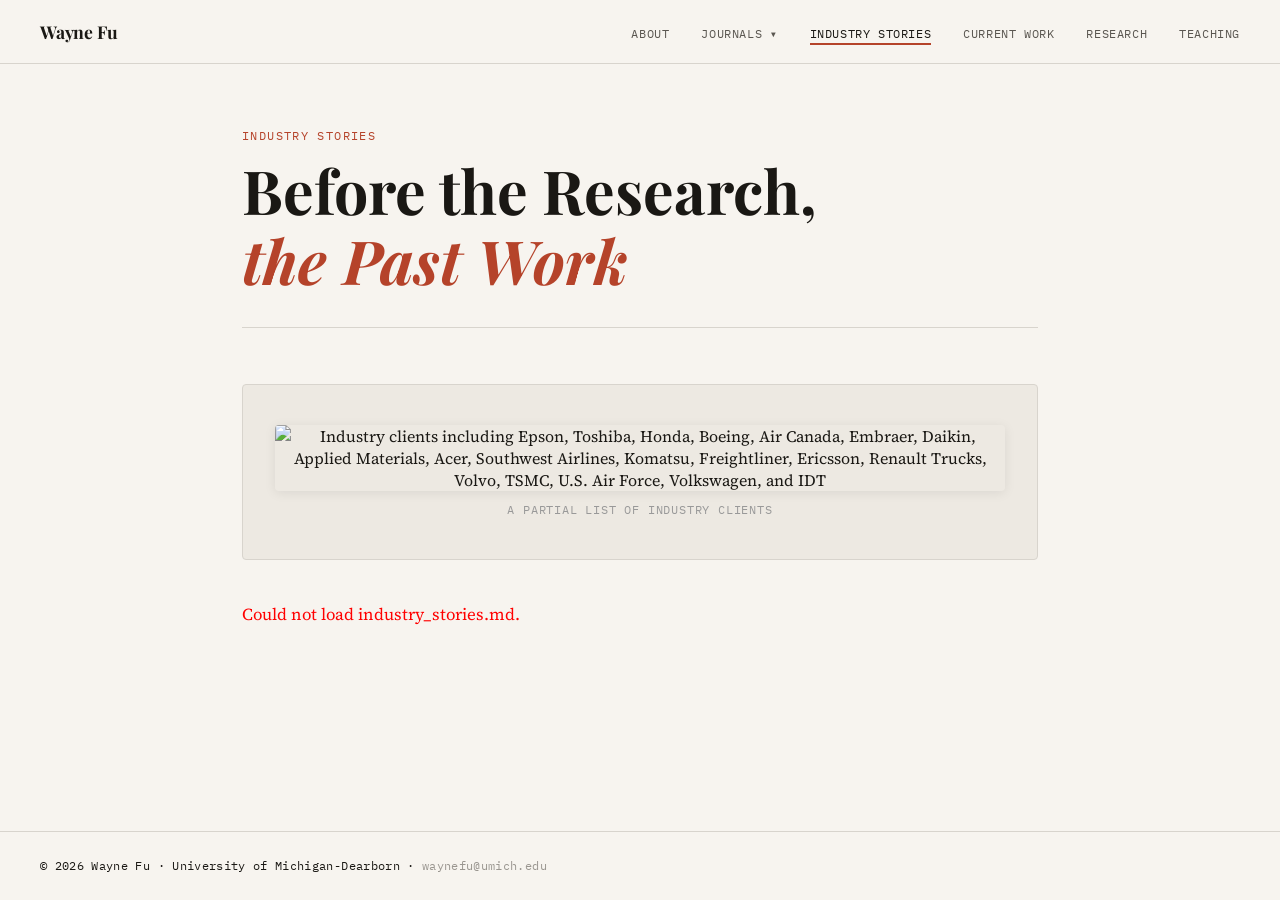
==== industry.html @ 8eac7e9b "style(content): remove page subtitles + unify industry stories formatting" ====
<!DOCTYPE html>
<html lang="en">
<head>
  <meta charset="UTF-8" />
  <meta name="viewport" content="width=device-width, initial-scale=1.0"/>
  <title>Industry Stories — Wayne Fu</title>
  <link rel="preconnect" href="https://fonts.googleapis.com">
  <link href="https://fonts.googleapis.com/css2?family=Playfair+Display:ital,wght@0,400;0,700;1,400&family=IBM+Plex+Mono:wght@400;500&family=Source+Serif+4:wght@300;400;600&display=swap" rel="stylesheet">
  <link rel="stylesheet" href="style.css">
  <script src="https://cdnjs.cloudflare.com/ajax/libs/marked/9.1.6/marked.min.js"></script>
  <style>
    /* ── Markdown-rendered story styles ── */
    #story-content h1 {
      font-family: 'Playfair Display', serif;
      font-size: 2.4rem;
      font-weight: 700;
      margin: 0 0 0.4em;
      line-height: 1.15;
    }
    #story-content h1 em { font-style: italic; font-weight: 400; }

    #story-content > p:first-of-type {
      font-size: 1.05rem;
      color: var(--text-muted, #666);
      margin-bottom: 2rem;
    }

    #story-content hr {
      border: none;
      border-top: 1px solid var(--border, #ddd);
      margin: 3rem 0;
    }

    #story-content h2 {
      font-family: 'Playfair Display', serif;
      font-size: 1.75rem;
      font-weight: 700;
      margin: 2.5rem 0 0.15em;
    }

    #story-content h2 + p strong { /* role badge line */
      display: inline-block;
      font-family: 'IBM Plex Mono', monospace;
      font-size: 0.72rem;
      font-weight: 500;
      letter-spacing: 0.06em;
      text-transform: uppercase;
      background: var(--accent-soft, #f0f4ff);
      color: var(--accent, #2255cc);
      border: 1px solid var(--accent-border, #c5d3f0);
      border-radius: 3px;
      padding: 3px 10px;
      margin-top: 0.25em;
    }

    #story-content h3 {
      font-family: 'IBM Plex Mono', monospace;
      font-size: 0.8rem;
      font-weight: 500;
      letter-spacing: 0.1em;
      text-transform: uppercase;
      color: var(--text-muted, #888);
      margin: 2.2rem 0 0.6rem;
    }

    #story-content p {
      font-family: 'Source Serif 4', serif;
      font-size: 1.05rem;
      line-height: 1.75;
      margin-bottom: 1.2em;
      color: var(--text, #222);
    }

    #story-content blockquote {
      border-left: 3px solid var(--accent, #2255cc);
      margin: 1.8rem 0 1.8rem 0;
      padding: 0.6rem 1.4rem;
      background: var(--accent-soft, #f7f9ff);
      border-radius: 0 4px 4px 0;
    }
    #story-content blockquote p {
      font-family: 'Playfair Display', serif;
      font-size: 1.15rem;
      font-style: italic;
      color: var(--text, #333);
      margin: 0;
    }

    #story-content a { color: var(--accent, #2255cc); }

    #story-content strong { font-weight: 600; }
    #story-content em { font-style: italic; }

    /* Topics / domain tags line */
    #story-content p strong:first-child {
      /* "Topics:" label */
    }

    .story-intro-block {
      max-width: 680px;
      margin-bottom: 3rem;
    }

    /* Client logos (static, not from md) */
    .story-clients {
      margin: 0 0 2.5rem;
      text-align: center;
    }
    .story-clients-img-wrap { margin-bottom: 0.5rem; }
    .story-clients-img { max-width: 100%; border-radius: 4px; }
    .story-clients-caption {
      font-family: 'IBM Plex Mono', monospace;
      font-size: 0.72rem;
      letter-spacing: 0.07em;
      text-transform: uppercase;
      color: var(--text-muted, #999);
      margin-top: 0.6rem;
    }

    /* Company logos in markdown (linked or plain) */
    #story-content h2 + p img {
      max-height: 48px;
      max-width: 180px;
      width: auto;
      height: 48px;
      display: block;
      margin: 0.6rem 0 1rem;
      object-fit: contain;
      object-position: left center;
    }

    /* Book cover specifically (external Amazon src) */
    #story-content img[src*="amazon"] {
      max-height: 160px;
      height: auto;
      width: auto;
      display: block;
      margin: 1.2rem 0 0.6rem;
      border-radius: 3px;
      box-shadow: 0 2px 8px rgba(0,0,0,0.18);
    }
  </style>
</head>
<body>

  <nav class="nav">
    <div class="nav-name"><a href="index.html">Wayne Fu</a></div>
    <ul class="nav-links">
      <li><a href="index.html">About</a></li>
      <li class="nav-dropdown">
        <span class="nav-dropdown-label">Journals ▾</span>
        <ul class="dropdown-menu">
          <li><a href="journal.html">Aftermarket Dynamics</a></li>
          <li><a href="journal2.html">Chemical Use</a></li>
        </ul>
      </li>
      <li><a href="industry.html" class="active">Industry Stories</a></li>
      <li><a href="work.html">Current Work</a></li>
      <li><a href="research.html">Research</a></li>
      <li><a href="teaching.html">Teaching</a></li>
    </ul>
    <button class="nav-toggle" onclick="toggleNav()">☰</button>
  </nav>

  <main class="page-inner">

    <div class="page-header">
      <span class="page-label">Industry Stories</span>
      <h1>Before the Research,<br><em>the Past Work</em></h1>
    </div>

    <!-- ── CLIENT LOGOS (static) ── -->
    <section class="story-clients">
      <div class="story-clients-img-wrap">
        <img src="client.png" alt="Industry clients including Epson, Toshiba, Honda, Boeing, Air Canada, Embraer, Daikin, Applied Materials, Acer, Southwest Airlines, Komatsu, Freightliner, Ericsson, Renault Trucks, Volvo, TSMC, U.S. Air Force, Volkswagen, and IDT" class="story-clients-img"/>
      </div>
      <p class="story-clients-caption">A Partial List of Industry Clients</p>
    </section>

    <!-- ── STORY CONTENT (loaded from industry_stories.md) ── -->
    <div id="story-content"></div>

  </main>

  <footer class="footer">
    <p>© 2026 Wayne Fu · University of Michigan-Dearborn · <a href="mailto:waynefu@umich.edu">waynefu@umich.edu</a></p>
  </footer>

  <script src="nav.js"></script>
  <script>
    // Strip the H1 + subtitle paragraph from the md (already shown in page-header above)
    fetch('industry_stories.md')
      .then(r => r.text())
      .then(md => {
        // Remove first H1 line and the line immediately after (subtitle), plus the first ---
        const lines = md.split('\n');
        // Skip title line
        if (lines[0].trim() !== '' && !lines[0].startsWith('#')) { lines.shift(); }
        // Skip empty line
        if (lines[0].trim() === '') { lines.shift(); }
        // Skip subtitle line
        if (lines[0].trim() !== '' && !lines[0].startsWith('#')) { lines.shift(); }
        // Skip empty line + first ---
        if (lines[0].trim() === '') { lines.shift(); }
        if (lines[0].trim() === '---') { lines.shift(); }

        document.getElementById('story-content').innerHTML = marked.parse(lines.join('\n'));

        // Open all external links in new tab
        document.querySelectorAll('#story-content a[href^="http"]').forEach(a => {
          a.target = '_blank';
          a.rel = 'noopener noreferrer';
        });
      })
      .catch(() => {
        document.getElementById('story-content').innerHTML =
          '<p style="color:red">Could not load industry_stories.md.</p>';
      });
  </script>
</body>
</html>
---- style.css ----
/* ============================================
   WAYNE FU PORTFOLIO — STYLESHEET
   ============================================ */

:root {
  --ink: #1a1814;
  --ink-light: #5a5650;
  --ink-faint: #9a9690;
  --paper: #f7f4ef;
  --paper-warm: #ede9e2;
  --accent: #b5432a;
  --accent-light: #e8c9c2;
  --border: #d8d4cd;
  --mono: 'IBM Plex Mono', monospace;
  --serif: 'Source Serif 4', Georgia, serif;
  --display: 'Playfair Display', 'Times New Roman', serif;
  --nav-h: 64px;
}

*, *::before, *::after { box-sizing: border-box; margin: 0; padding: 0; }
html { font-size: 16px; scroll-behavior: smooth; }

body {
  font-family: var(--serif);
  background: var(--paper);
  color: var(--ink);
  min-height: 100vh;
  display: flex;
  flex-direction: column;
}

/* ---- TYPOGRAPHY ---- */
h1, h2, h3 { font-family: var(--display); font-weight: 700; line-height: 1.15; }
h1 { font-size: clamp(2.2rem, 5vw, 3.8rem); }
h2 { font-size: clamp(1.4rem, 3vw, 2rem); }
h3 { font-size: 1.15rem; }
p { line-height: 1.75; color: var(--ink); }
a { color: var(--accent); text-decoration: none; transition: opacity 0.2s; }
a:hover { opacity: 0.7; }
em { font-style: italic; color: var(--accent); }
ul { list-style: none; }

/* ---- NAV ---- */
.nav {
  position: sticky; top: 0; z-index: 100;
  height: var(--nav-h);
  background: var(--paper);
  border-bottom: 1px solid var(--border);
  display: flex; align-items: center;
  justify-content: space-between;
  padding: 0 2.5rem; gap: 2rem;
}

.nav-name a {
  font-family: var(--display);
  font-size: 1.1rem; color: var(--ink);
  font-weight: 700; letter-spacing: -0.01em;
}

.nav-links { display: flex; gap: 2rem; align-items: center; }
.nav-links > li { position: relative; }

.nav-links a, .nav-dropdown-label {
  font-family: var(--mono);
  font-size: 0.75rem; letter-spacing: 0.05em;
  color: var(--ink-light); text-transform: uppercase;
  padding-bottom: 2px;
  border-bottom: 2px solid transparent;
  transition: color 0.2s, border-color 0.2s;
  cursor: pointer; user-select: none;
}

.nav-links a:hover, .nav-links a.active, .nav-dropdown-label.active {
  color: var(--ink); border-bottom-color: var(--accent); opacity: 1;
}

/* Dropdown */
.nav-dropdown { position: relative; }

.dropdown-menu {
  display: none; position: absolute;
  top: calc(100% + 18px); right: 0;
  background: var(--paper); border: 1px solid var(--border);
  min-width: 210px; box-shadow: 0 4px 16px rgba(0,0,0,0.08);
  z-index: 200; flex-direction: column;
}

.dropdown-menu.open { display: flex; }

.dropdown-menu li a {
  display: block; padding: 0.75rem 1.25rem;
  font-family: var(--mono); font-size: 0.72rem;
  letter-spacing: 0.05em; text-transform: uppercase;
  color: var(--ink-light); transition: background 0.15s;
}
.dropdown-menu li:not(:last-child) a { border-bottom: 1px solid var(--border); }
.dropdown-menu li a:hover, .dropdown-menu li a.active {
  background: var(--paper-warm); color: var(--ink); opacity: 1;
}

.nav-toggle {
  display: none; background: none; border: none;
  font-size: 1.4rem; cursor: pointer; color: var(--ink);
}

/* ---- FOOTER ---- */
.footer {
  margin-top: auto; border-top: 1px solid var(--border);
  padding: 1.5rem 2.5rem;
  font-family: var(--mono); font-size: 0.72rem;
  color: var(--ink-faint); letter-spacing: 0.03em;
}
.footer a { color: var(--ink-faint); }
.footer a:hover { color: var(--accent); opacity: 1; }

/* ---- PAGE LAYOUTS ---- */
main { flex: 1; }

.page-inner { max-width: 860px; margin: 0 auto; padding: 4rem 2rem 6rem; }

.page-header {
  margin-bottom: 3.5rem; padding-bottom: 2rem;
  border-bottom: 1px solid var(--border);
}

.page-label {
  font-family: var(--mono); font-size: 0.72rem;
  letter-spacing: 0.12em; text-transform: uppercase;
  color: var(--accent); display: block; margin-bottom: 0.75rem;
}

/* ---- ABOUT / HERO ---- */
.page-about { max-width: 1100px; margin: 0 auto; padding: 0 2rem; }

.hero {
  display: grid; grid-template-columns: 1fr 338px;
  gap: 4rem; align-items: end;
  padding: 5rem 0 4rem;
  border-bottom: 1px solid var(--border);
}

.hero-label {
  font-family: var(--mono); font-size: 0.72rem;
  letter-spacing: 0.12em; text-transform: uppercase;
  color: var(--accent); display: block; margin-bottom: 1.25rem;
}

.hero-name {
  font-size: clamp(3rem, 7vw, 5.5rem);
  line-height: 1.0; letter-spacing: -0.02em; margin-bottom: 1.25rem;
}

.hero-title {
  font-family: var(--mono); font-size: 0.78rem;
  color: var(--ink-light); letter-spacing: 0.03em; line-height: 1.8;
}

/* ---- ABOUT BODY ---- */
.about-body {
  display: grid; grid-template-columns: 1fr 240px;
  gap: 5rem; padding: 4rem 0 3rem;
}

.about-bio h2 { font-size: 1.6rem; margin-bottom: 1.25rem; }
.about-bio p { margin-bottom: 1.25rem; font-size: 1.05rem; }

.info-block { margin-bottom: 2.25rem; }

.info-block h3 {
  font-family: var(--mono); font-size: 0.68rem;
  letter-spacing: 0.12em; text-transform: uppercase;
  color: var(--ink-faint); margin-bottom: 0.65rem; font-weight: 500;
}

.info-block li {
  font-size: 0.88rem; color: var(--ink-light);
  margin-bottom: 0.3rem; line-height: 1.6;
}

.info-block a { color: var(--ink-light); }
.info-block a:hover { color: var(--accent); opacity: 1; }

/* ---- INDUSTRY STORIES PAGE ---- */
.story-intro {
  max-width: 700px; margin-bottom: 4rem;
  padding-bottom: 3rem; border-bottom: 1px solid var(--border);
}
.story-intro p {
  font-size: 1.05rem; margin-bottom: 1.1rem; color: var(--ink-light);
}

.story-clients {
  max-width: 820px;
  margin-bottom: 4.5rem;
  padding: 2.5rem 2rem;
  background: var(--paper-warm);
  border: 1px solid var(--border);
  border-radius: 4px;
  text-align: center;
}
.story-clients-label {
  font-family: var(--mono);
  font-size: 0.72rem;
  letter-spacing: 0.12em;
  text-transform: uppercase;
  color: var(--ink-faint);
  margin-bottom: 1.5rem;
}
.story-clients-img-wrap {
  margin-bottom: 1.4rem;
}
.story-clients-img {
  max-width: 100%;
  height: auto;
  border-radius: 3px;
  box-shadow: 0 2px 12px rgba(0,0,0,0.08);
}
.story-clients-caption {
  font-size: 0.92rem;
  color: var(--ink-light);
  line-height: 1.65;
  max-width: 620px;
  margin: 0 auto;
}

.story-chapter {
  margin-bottom: 5rem; padding-bottom: 4rem;
  border-bottom: 2px solid var(--border);
}

.story-company-header {
  display: flex; align-items: flex-start; gap: 2.5rem;
  margin-bottom: 3rem; padding-bottom: 2.5rem;
  border-bottom: 1px solid var(--border);
}

.story-logo-wrap {
  flex-shrink: 0; width: 100px; height: 100px;
  display: flex; align-items: center; justify-content: center;
  background: var(--paper-warm); border: 1px solid var(--border);
  border-radius: 4px; padding: 0.75rem;
}

.story-logo { width: 100%; height: 100%; object-fit: contain; }
.story-logo--wide { object-fit: contain; }

.story-company-meta { flex: 1; }

.story-company-name {
  font-size: clamp(1.6rem, 3vw, 2.2rem);
  margin-bottom: 0.35rem; line-height: 1.1;
}

.story-company-sub {
  font-family: var(--mono); font-size: 0.75rem;
  color: var(--ink-faint); letter-spacing: 0.05em;
  margin-bottom: 0.85rem;
}

.story-role-badge {
  display: inline-block; font-family: var(--mono);
  font-size: 0.7rem; letter-spacing: 0.08em; text-transform: uppercase;
  color: var(--accent); border: 1px solid var(--accent-light);
  padding: 0.3rem 0.75rem; border-radius: 2px;
}

.story-body { max-width: 720px; }

.story-section-head {
  font-family: var(--mono); font-size: 0.7rem;
  letter-spacing: 0.12em; text-transform: uppercase;
  color: var(--ink-faint); margin: 2.5rem 0 0.85rem;
  font-weight: 500; padding-bottom: 0.5rem;
  border-bottom: 1px solid var(--border);
}

.story-body p {
  font-size: 1.02rem; line-height: 1.82;
  margin-bottom: 1.2rem; color: var(--ink);
}

.story-pullquote {
  margin: 2.5rem 0 2.5rem 0;
  padding: 1.5rem 2rem;
  border-left: 3px solid var(--accent);
  background: var(--paper-warm);
  font-family: var(--display); font-style: italic;
  font-size: 1.2rem; line-height: 1.55;
  color: var(--ink); quotes: none;
}

.story-honors { margin: 2rem 0 1.5rem; }

.story-honor-badge {
  display: inline-flex; align-items: center; gap: 0.5rem;
  font-family: var(--mono); font-size: 0.72rem;
  letter-spacing: 0.06em; padding: 0.45rem 0.9rem;
  background: var(--paper-warm); border: 1px solid var(--border);
  color: var(--ink-light); border-radius: 2px;
}

.story-domain-row {
  display: flex; gap: 0.45rem; flex-wrap: wrap;
  margin-top: 1.5rem;
}

/* Book reference block */
.story-book-ref {
  display: flex; gap: 1.5rem; align-items: flex-start;
  margin: 1.75rem 0; padding: 1.25rem 1.5rem;
  background: var(--paper-warm); border: 1px solid var(--border);
  border-left: 3px solid var(--accent);
}
.story-book-cover-link { flex-shrink: 0; }
.story-book-cover {
  width: 90px; height: auto; display: block;
  border: 1px solid var(--border); box-shadow: 2px 3px 8px rgba(0,0,0,0.12);
}
.story-book-meta { flex: 1; }
.story-book-title { font-size: 1rem; font-weight: 600; margin: 0 0 0.25rem; }
.story-book-author { font-family: var(--mono); font-size: 0.75rem; color: var(--ink-light); margin: 0 0 0.6rem; }
.story-book-note { font-size: 0.9rem; color: var(--ink-mid); margin: 0; line-height: 1.6; }

.story-domain {
  font-family: var(--mono); font-size: 0.65rem;
  letter-spacing: 0.06em; padding: 0.25rem 0.6rem;
  border: 1px solid var(--border);
  background: var(--paper); color: var(--ink-faint);
  border-radius: 2px;
}

.story-bridge {
  padding: 3rem 0 4rem;
  max-width: 720px;
}

.story-bridge h2 {
  font-size: clamp(1.3rem, 2.5vw, 1.75rem);
  margin-bottom: 1.5rem;
}

.story-bridge p {
  font-size: 1.02rem; line-height: 1.82;
  margin-bottom: 1.2rem; color: var(--ink-light);
}

@media (max-width: 700px) {
  .story-company-header { flex-direction: column; gap: 1.5rem; }
  .story-logo-wrap { width: 80px; height: 80px; }
  .story-pullquote { font-size: 1.05rem; padding: 1.1rem 1.25rem; }
}

/* ---- HONORS STRIP ---- */
.honors-strip {
  display: grid; grid-template-columns: repeat(4, 1fr);
  gap: 0; border-top: 1px solid var(--border);
  border-bottom: 1px solid var(--border);
  margin-bottom: 4rem;
}

.honor-item {
  padding: 1.75rem 1.5rem;
  border-right: 1px solid var(--border);
}
.honor-item:last-child { border-right: none; }

.honor-year {
  display: block; font-family: var(--mono);
  font-size: 0.7rem; letter-spacing: 0.1em;
  color: var(--accent); margin-bottom: 0.5rem;
}

.honor-item p {
  font-size: 0.85rem; color: var(--ink-light); line-height: 1.5;
}

/* ---- RESEARCH PAGE ---- */
.research-intro { margin-bottom: 3rem; }
.lead { font-size: 1.1rem; color: var(--ink-light); line-height: 1.85; max-width: 700px; }

.research-areas { display: flex; flex-direction: column; margin-bottom: 4rem; }

.research-card {
  display: grid; grid-template-columns: 80px 1fr;
  gap: 2rem; padding: 2.5rem 0;
  border-bottom: 1px solid var(--border);
}
.research-card:first-child { border-top: 1px solid var(--border); }

.card-number {
  font-family: var(--display); font-size: 2.5rem;
  color: var(--accent-light); font-weight: 700;
  line-height: 1; padding-top: 0.2rem;
}

.card-content h2 { font-size: 1.25rem; margin-bottom: 0.75rem; }
.card-content p { font-size: 0.95rem; color: var(--ink-light); margin-bottom: 1rem; }

.card-tags { display: flex; gap: 0.5rem; flex-wrap: wrap; }
.card-tags span {
  font-family: var(--mono); font-size: 0.68rem;
  letter-spacing: 0.06em; padding: 0.25rem 0.6rem;
  background: var(--paper-warm); border: 1px solid var(--border);
  color: var(--ink-light); border-radius: 2px;
}

.research-collab {
  background: var(--paper-warm); border: 1px solid var(--border);
  padding: 2rem; border-radius: 2px;
}
.research-collab h2 { font-size: 1.2rem; margin-bottom: 0.75rem; }
.research-collab p { font-size: 0.95rem; }

/* ---- WORK PAGE ---- */
.work-section { margin-bottom: 4rem; }

.section-heading {
  font-family: var(--mono); font-size: 0.72rem;
  letter-spacing: 0.12em; text-transform: uppercase;
  color: var(--ink-faint); margin-bottom: 1.5rem;
  padding-bottom: 0.75rem; border-bottom: 1px solid var(--border);
  font-weight: 500;
}

.project-card { padding: 1.75rem 0; border-bottom: 1px solid var(--border); }

.project-status {
  display: inline-block; font-family: var(--mono);
  font-size: 0.65rem; letter-spacing: 0.1em; text-transform: uppercase;
  color: var(--accent); border: 1px solid var(--accent-light);
  padding: 0.2rem 0.5rem; margin-bottom: 0.75rem; border-radius: 2px;
}

.project-status.under-review { color: #6b7280; border-color: #d1d5db; }

.project-card h3 { font-size: 1.1rem; margin-bottom: 0.35rem; line-height: 1.35; }

.project-collab {
  font-size: 0.83rem; color: var(--ink-faint);
  font-family: var(--mono); margin-bottom: 0.65rem;
}

.project-links { margin-top: 0.75rem; display: flex; gap: 1.25rem; }
.project-links a { font-size: 0.83rem; font-family: var(--mono); }

/* Publications */
.pub-year-group {
  display: grid; grid-template-columns: 60px 1fr;
  gap: 2rem; margin-bottom: 0;
}

.pub-year {
  font-family: var(--mono); font-size: 0.82rem;
  color: var(--ink-faint); padding-top: 1.4rem;
  letter-spacing: 0.03em;
}

.pub-list { display: flex; flex-direction: column; }

.pub-entry {
  padding: 1.25rem 0; border-bottom: 1px solid var(--border);
}

.pub-title {
  font-family: var(--display); font-size: 1.02rem;
  font-weight: 700; margin-bottom: 0.3rem; line-height: 1.4;
}

.pub-meta { font-size: 0.87rem; color: var(--ink-light); margin-bottom: 0.2rem; }
.pub-venue { font-size: 0.85rem; color: var(--ink-faint); margin-bottom: 0.4rem; }

.pub-award {
  font-family: var(--mono); font-size: 0.68rem;
  color: var(--accent); margin: 0.35rem 0 0.5rem;
  line-height: 1.6;
}

.pub-links { display: flex; gap: 1rem; }
.pub-links a { font-family: var(--mono); font-size: 0.72rem; letter-spacing: 0.05em; }

/* Talks */
.talks-group { margin-bottom: 2rem; }

.talks-subhead {
  font-family: var(--mono); font-size: 0.68rem;
  letter-spacing: 0.1em; text-transform: uppercase;
  color: var(--ink-faint); margin-bottom: 0.75rem; font-weight: 500;
}

.talk-list { display: flex; flex-direction: column; }

.talk-entry {
  display: grid; grid-template-columns: 75px 1fr;
  gap: 1.5rem; align-items: start;
  padding: 0.85rem 0; border-bottom: 1px solid var(--border);
}

.talk-date {
  font-family: var(--mono); font-size: 0.7rem;
  color: var(--ink-faint); letter-spacing: 0.04em;
  padding-top: 0.15rem;
}

.talk-title { font-size: 0.93rem; margin-bottom: 0.2rem; line-height: 1.4; }
.talk-venue { font-size: 0.82rem; color: var(--ink-faint); }
.talk-link { font-family: var(--mono); font-size: 0.72rem; white-space: nowrap; }

/* ---- TEACHING PAGE ---- */
.teaching-photo-wrap {
  margin-bottom: 0.5rem;
  border: 1px solid var(--border);
  overflow: hidden;
}

.teaching-photo {
  width: 100%; max-height: 420px;
  object-fit: cover; object-position: center 30%;
  display: block;
}

.teaching-photo-caption {
  font-family: var(--mono); font-size: 0.7rem;
  letter-spacing: 0.06em; color: var(--ink-faint);
  padding: 0.6rem 1rem;
  border-top: 1px solid var(--border);
  background: var(--paper-warm);
}

.teaching-interests {
  display: flex; flex-wrap: wrap; gap: 0.6rem; margin-bottom: 1rem;
}

.interest-pill {
  font-family: var(--mono); font-size: 0.72rem;
  letter-spacing: 0.06em; padding: 0.4rem 0.9rem;
  background: var(--paper-warm); border: 1px solid var(--border);
  color: var(--ink-light); border-radius: 2px;
}

.course-card {
  padding: 1.75rem 0; border-bottom: 1px solid var(--border);
}
.course-card:first-of-type { border-top: 1px solid var(--border); }

.course-meta {
  display: flex; gap: 1rem; align-items: center;
  margin-bottom: 0.5rem; flex-wrap: wrap;
}

.course-code {
  font-family: var(--mono); font-size: 0.75rem;
  letter-spacing: 0.08em; color: var(--accent);
  font-weight: 500;
}

.course-inst {
  font-family: var(--mono); font-size: 0.7rem;
  color: var(--ink-faint); letter-spacing: 0.04em;
}

.course-card h3 { font-size: 1.1rem; margin-bottom: 0.5rem; }
.course-card p { font-size: 0.93rem; color: var(--ink-light); }

.service-grid {
  display: grid; grid-template-columns: 1fr 1fr;
  gap: 2.5rem 3rem;
}

.service-block h3 {
  font-family: var(--mono); font-size: 0.7rem;
  letter-spacing: 0.1em; text-transform: uppercase;
  color: var(--ink-faint); margin-bottom: 0.75rem; font-weight: 500;
}

.service-list { display: flex; flex-direction: column; gap: 0; }
.service-list li {
  font-size: 0.88rem; color: var(--ink-light);
  padding: 0.5rem 0; border-bottom: 1px solid var(--border);
  line-height: 1.5;
}

/* ---- JOURNAL PAGE ---- */
.journal-intro { margin-bottom: 2rem; }

.journal-filters {
  display: flex; gap: 0.5rem; align-items: center;
  flex-wrap: wrap; margin-bottom: 3rem;
  padding-bottom: 1.5rem; border-bottom: 1px solid var(--border);
}

.filter-label {
  font-family: var(--mono); font-size: 0.7rem;
  letter-spacing: 0.1em; text-transform: uppercase;
  color: var(--ink-faint); margin-right: 0.5rem;
}

.tag-btn {
  font-family: var(--mono); font-size: 0.7rem;
  letter-spacing: 0.06em; padding: 0.3rem 0.8rem;
  background: none; border: 1px solid var(--border);
  color: var(--ink-light); cursor: pointer;
  border-radius: 2px; transition: all 0.15s;
}
.tag-btn:hover, .tag-btn.active {
  background: var(--ink); color: var(--paper); border-color: var(--ink);
}

.journal-entries { display: flex; flex-direction: column; }

.journal-entry { padding: 3rem 0; border-bottom: 1px solid var(--border); }
.journal-entry:first-child { border-top: 1px solid var(--border); }

.entry-meta {
  display: flex; align-items: center; gap: 1rem;
  margin-bottom: 1rem; flex-wrap: wrap;
}

.entry-date {
  font-family: var(--mono); font-size: 0.72rem;
  color: var(--ink-faint); letter-spacing: 0.06em;
}

.entry-tags { display: flex; gap: 0.4rem; }
.entry-tags span {
  font-family: var(--mono); font-size: 0.62rem;
  letter-spacing: 0.06em; padding: 0.15rem 0.5rem;
  background: var(--accent-light); color: var(--accent); border-radius: 2px;
}

.entry-title { font-size: clamp(1.3rem, 3vw, 1.75rem); margin-bottom: 1.5rem; }

.entry-body p { margin-bottom: 1.1rem; font-size: 1rem; max-width: 680px; }
.entry-body h3 {
  font-family: var(--mono); font-size: 0.72rem;
  letter-spacing: 0.1em; text-transform: uppercase;
  color: var(--ink-faint); margin: 1.75rem 0 0.75rem; font-weight: 500;
}
.entry-body ul { list-style: none; padding-left: 0; max-width: 680px; }
.entry-body ul li {
  padding: 0.6rem 0 0.6rem 1.25rem;
  border-bottom: 1px solid var(--border);
  font-size: 0.93rem; position: relative; line-height: 1.6;
}
.entry-body ul li::before {
  content: '—'; position: absolute; left: 0;
  color: var(--accent); font-family: var(--mono);
}

/* ---- MOBILE ---- */
@media (max-width: 800px) {
  .honors-strip { grid-template-columns: 1fr 1fr; }
  .service-grid { grid-template-columns: 1fr; }
}

@media (max-width: 700px) {
  .nav { padding: 0 1.25rem; }
  .nav-links {
    display: none; flex-direction: column;
    position: absolute; top: var(--nav-h); left: 0; right: 0;
    background: var(--paper); border-bottom: 1px solid var(--border);
    padding: 1rem 1.5rem 1.5rem; gap: 1rem;
  }
  .nav-links.open { display: flex; }
  .nav-toggle { display: block; }
  .dropdown-menu {
    position: static; display: none;
    box-shadow: none; border: none;
    border-left: 2px solid var(--border);
    padding-left: 1rem; margin-top: 0.5rem;
  }
  .dropdown-menu.open { display: flex; }
  .nav-dropdown-label { display: inline-block; }
  .hero { grid-template-columns: 1fr; padding: 2.5rem 0; }
  .hero-photo { display: none; }
  .about-body { grid-template-columns: 1fr; gap: 2rem; }
  .honors-strip { grid-template-columns: 1fr; }
  .honor-item { border-right: none; border-bottom: 1px solid var(--border); }
  .pub-year-group { grid-template-columns: 1fr; gap: 0; }
  .pub-year { padding-top: 1.25rem; padding-bottom: 0.25rem; }
  .talk-entry { grid-template-columns: 1fr; }
  .talk-date { display: none; }
  .page-inner { padding: 2.5rem 1.25rem 4rem; }
  .page-about { padding: 0 1.25rem; }
  .research-card { grid-template-columns: 1fr; gap: 0.5rem; }
  .card-number { font-size: 1.5rem; }
}
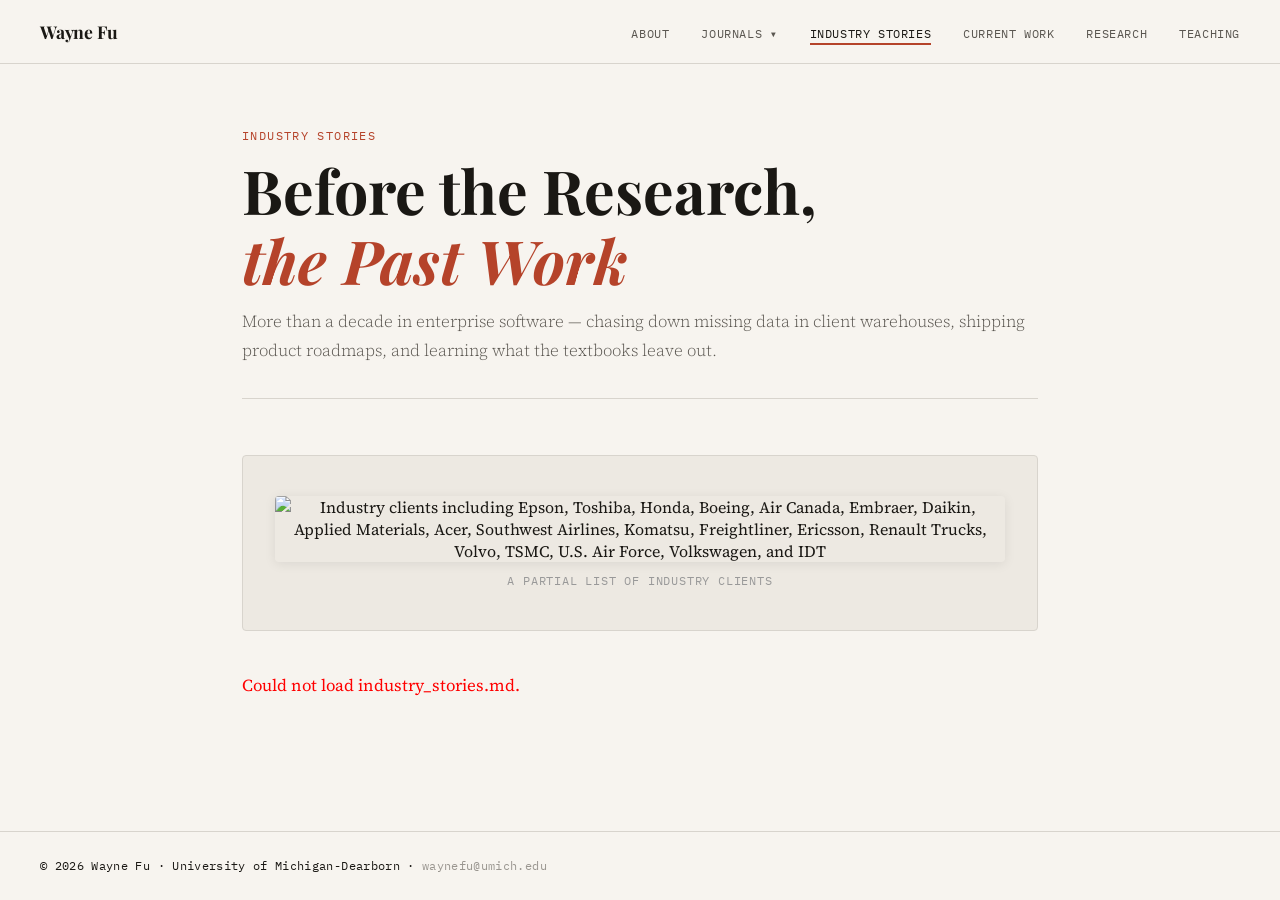
==== commit 0462de45: "Revert "style(content): remove page subtitles + unify industry stories formatting" This reverts comm" ====
--- a/industry.html
+++ b/industry.html
@@ -167,6 +167,7 @@
     <div class="page-header">
       <span class="page-label">Industry Stories</span>
       <h1>Before the Research,<br><em>the Past Work</em></h1>
+      <p class="page-subtitle">More than a decade in enterprise software — chasing down missing data in client warehouses, shipping product roadmaps, and learning what the textbooks leave out.</p>
     </div>
 
     <!-- ── CLIENT LOGOS (static) ── -->
--- a/style.css
+++ b/style.css
@@ -127,6 +127,11 @@
   font-family: var(--mono); font-size: 0.72rem;
   letter-spacing: 0.12em; text-transform: uppercase;
   color: var(--accent); display: block; margin-bottom: 0.75rem;
+}
+
+.page-subtitle {
+  margin-top: 0.75rem; font-size: 1.05rem;
+  color: var(--ink-light); font-weight: 300;
 }
 
 /* ---- ABOUT / HERO ---- */
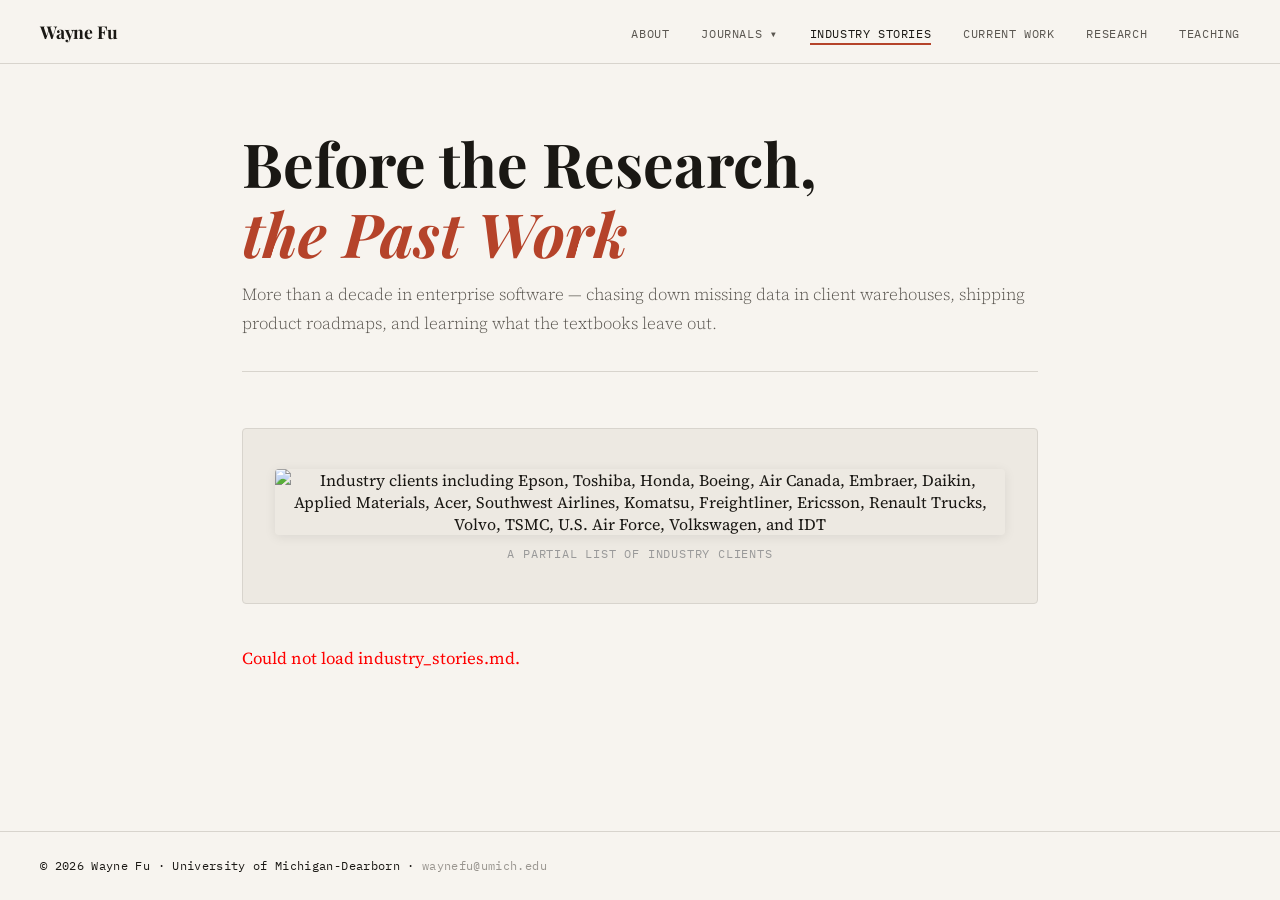
==== commit 93ab56c2: "style(nav): remove page-label from all pages" ====
--- a/industry.html
+++ b/industry.html
@@ -19,11 +19,6 @@
     }
     #story-content h1 em { font-style: italic; font-weight: 400; }
 
-    #story-content > p:first-of-type {
-      font-size: 1.05rem;
-      color: var(--text-muted, #666);
-      margin-bottom: 2rem;
-    }
 
     #story-content hr {
       border: none;
@@ -165,7 +160,6 @@
   <main class="page-inner">
 
     <div class="page-header">
-      <span class="page-label">Industry Stories</span>
       <h1>Before the Research,<br><em>the Past Work</em></h1>
       <p class="page-subtitle">More than a decade in enterprise software — chasing down missing data in client warehouses, shipping product roadmaps, and learning what the textbooks leave out.</p>
     </div>
